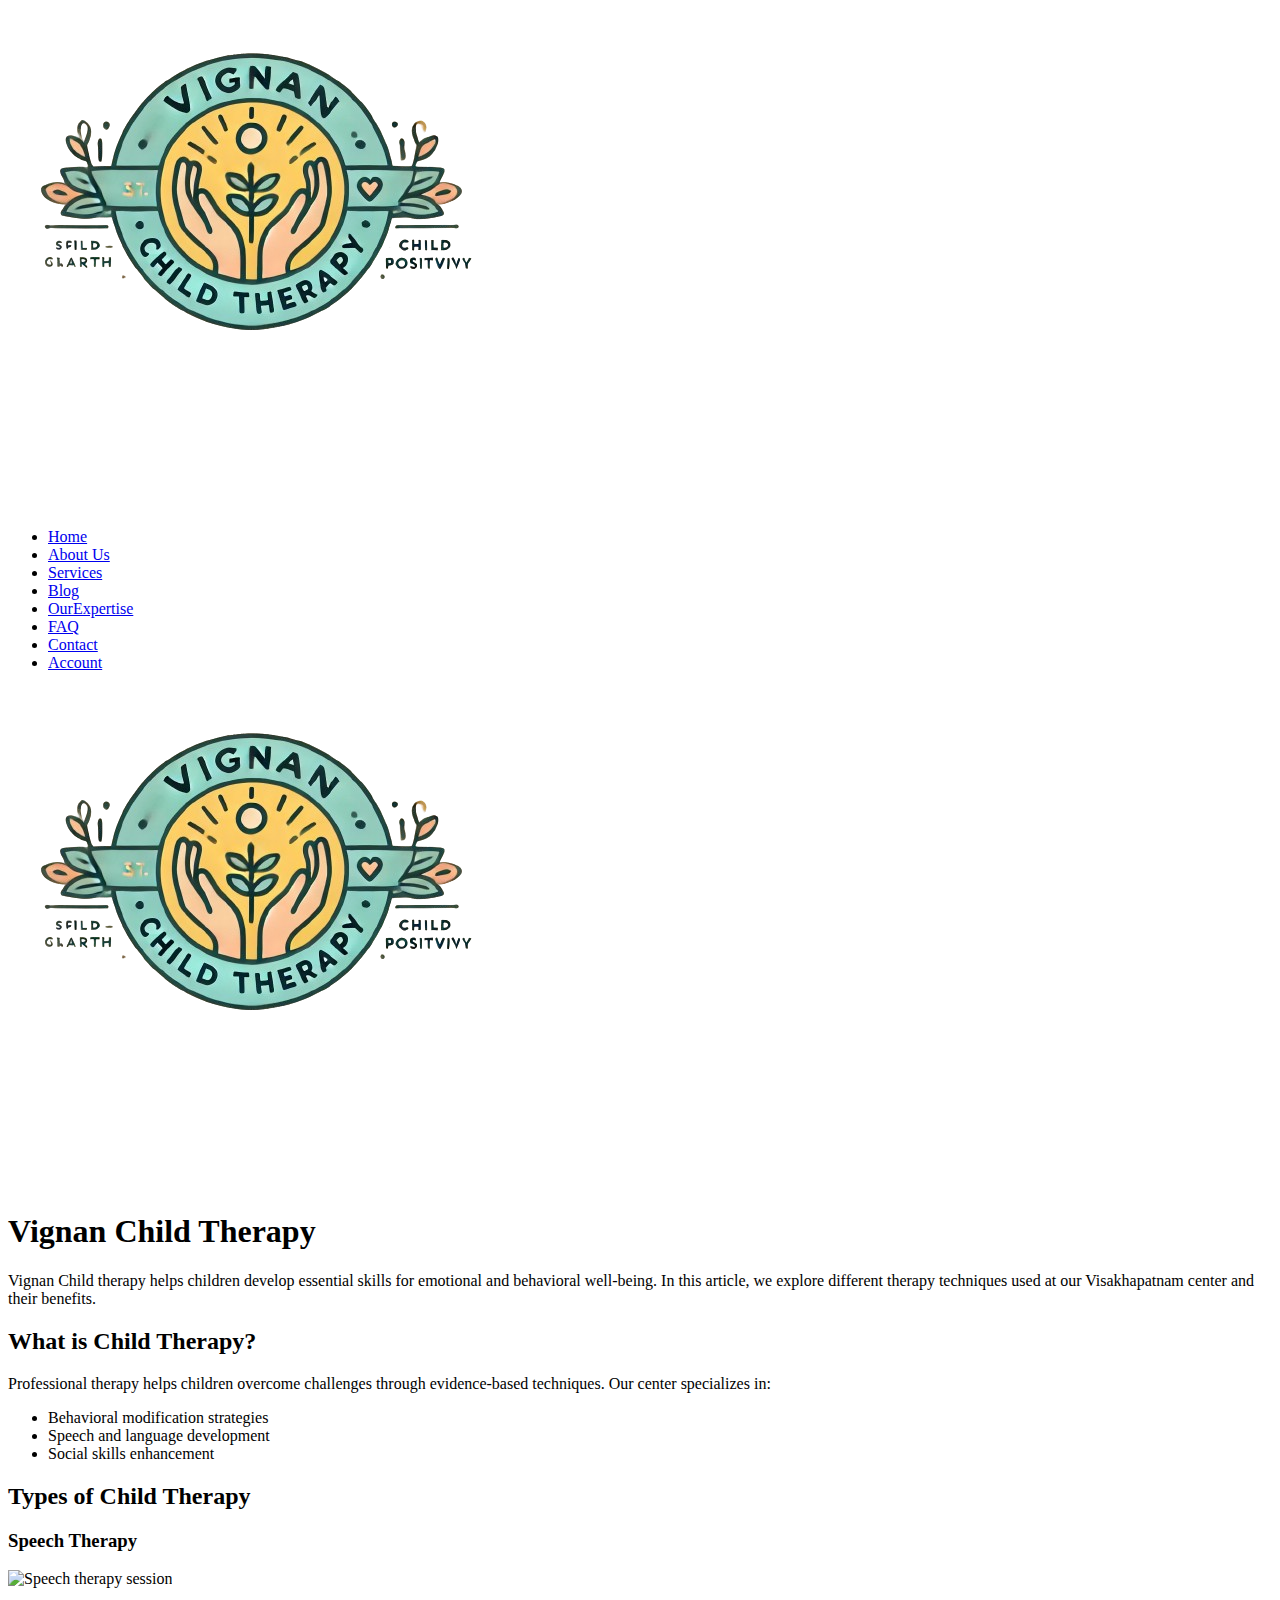
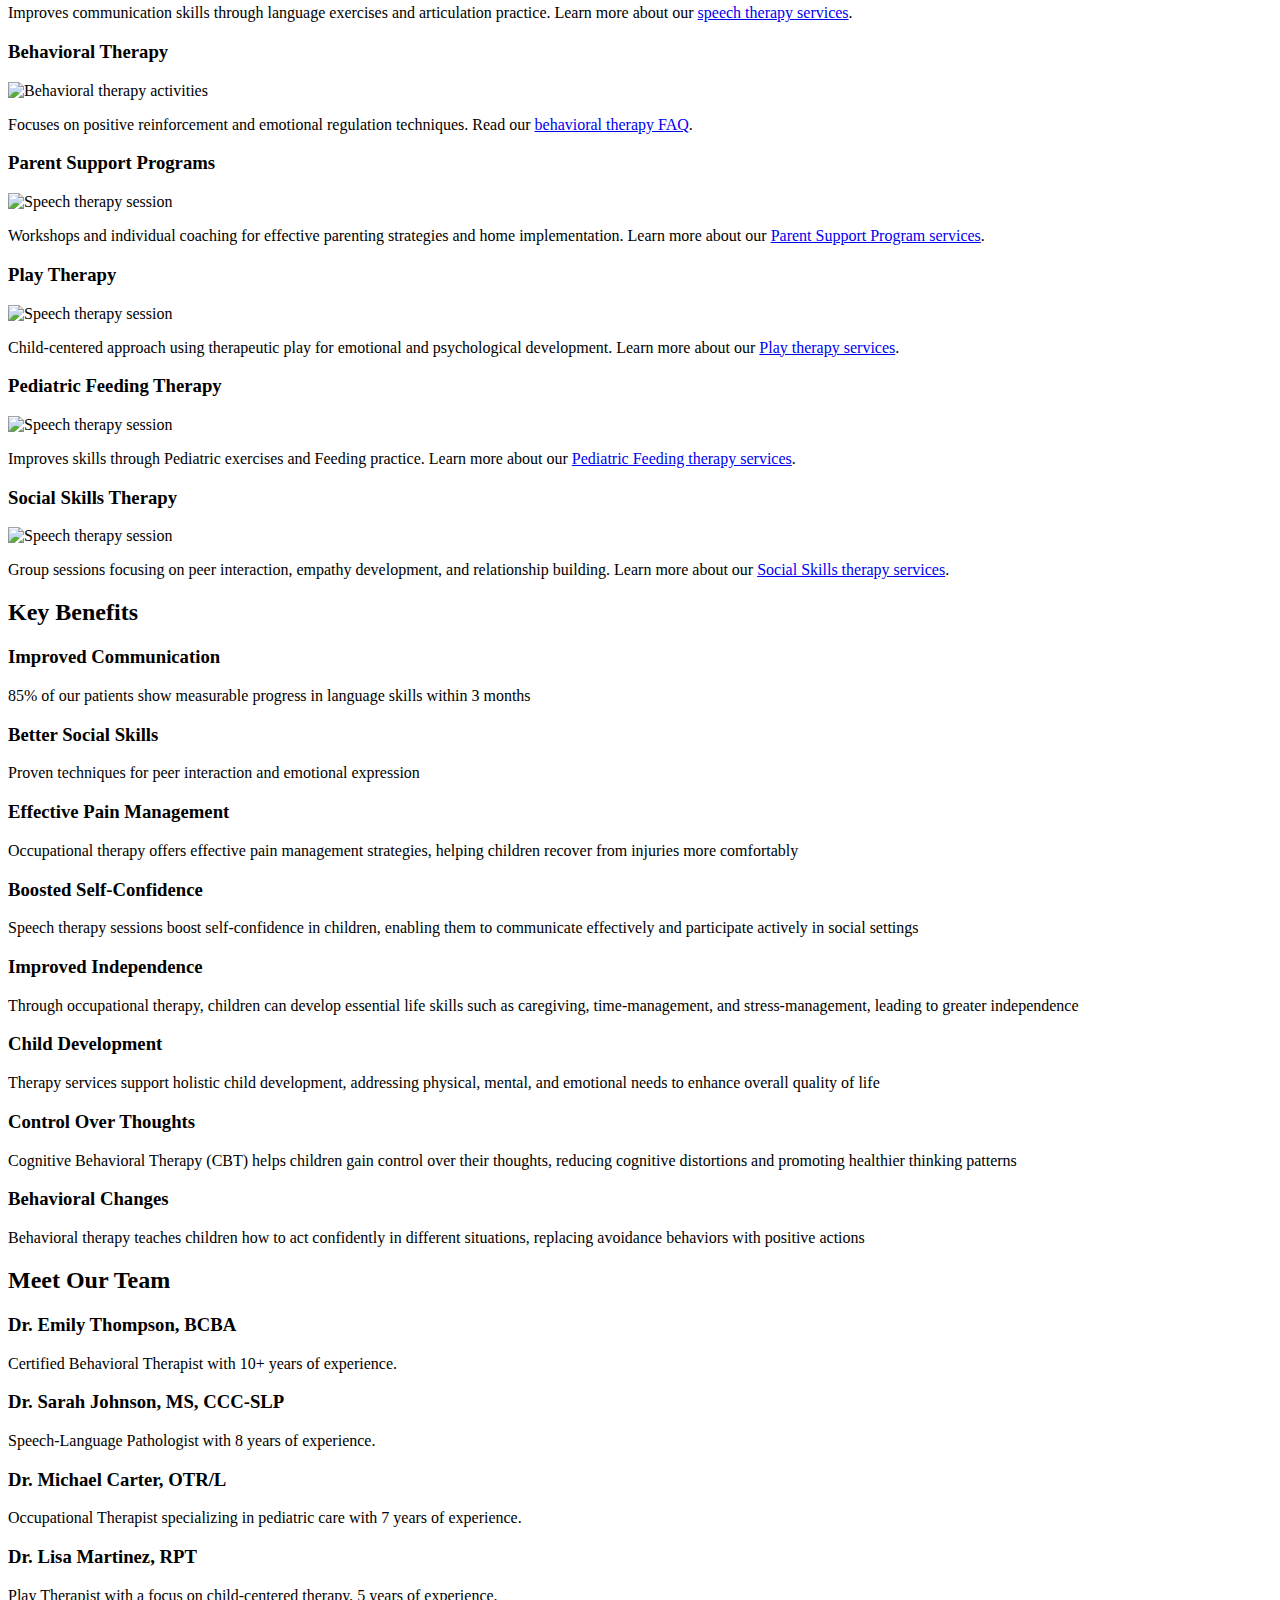
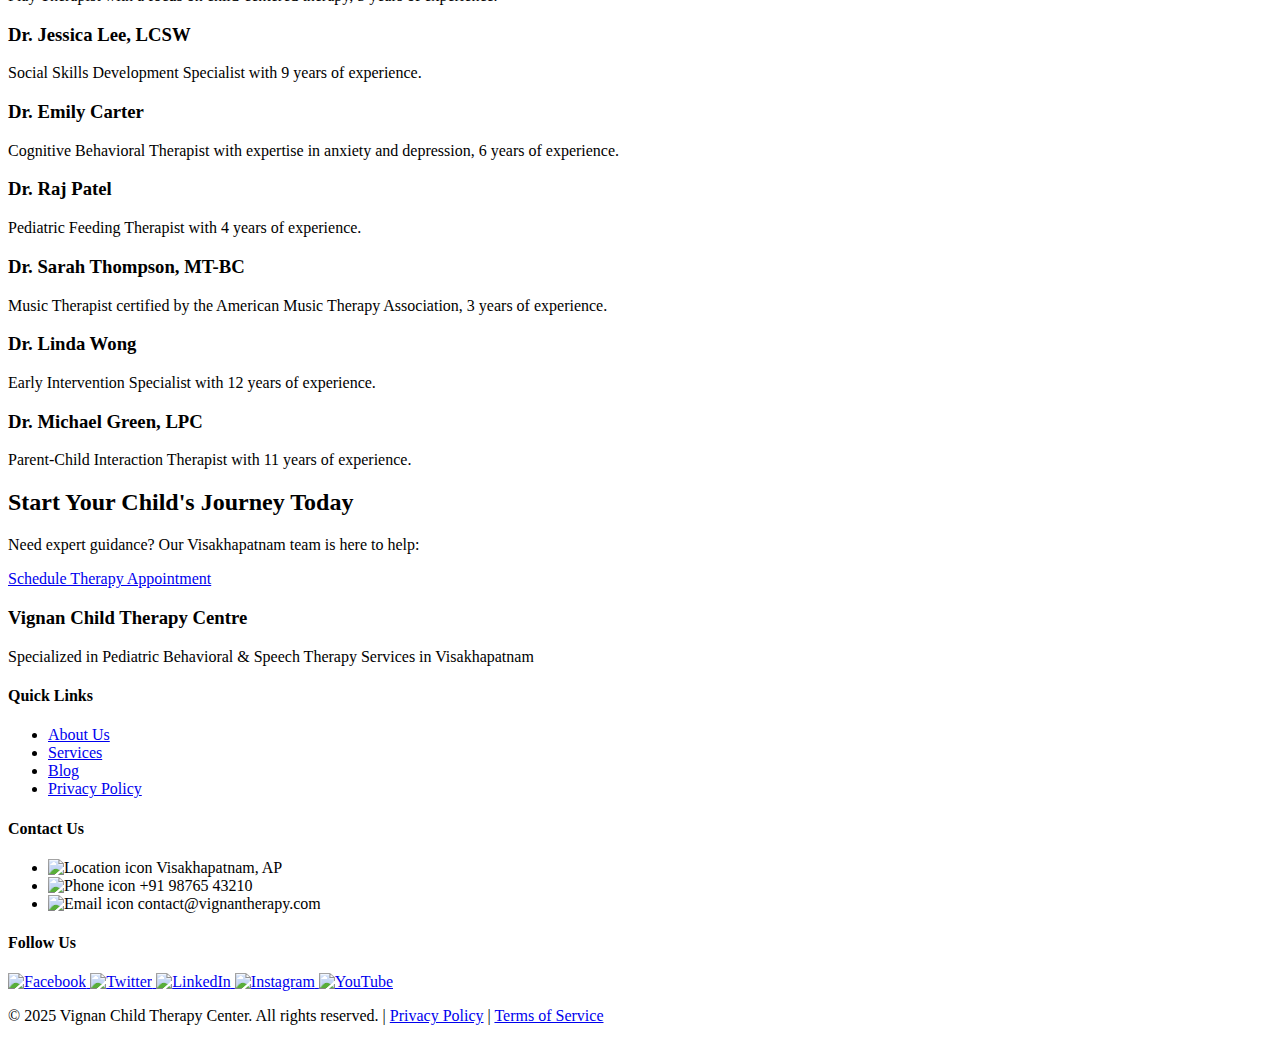
==== blog.html @ 268e8eb5 "Add files via upload" ====
<!DOCTYPE html>
<html lang="en">

<head>
  <meta charset="UTF-8">
  <meta name="viewport" content="width=device-width, initial-scale=1.0">
  <meta name="keywords" content="Behavioral Therapy, Speech Therapy, Child Therapy, Parenting Tips, Visakhapatnam, Child Development, Autism Support">
<meta name="description" content="Expert tips on child therapy, behavioral strategies, and speech development for parents in Visakhapatnam. Trust Vignan Centre for guidance.">
<title>Child Therapy Blog | Behavioral & Speech Therapy Tips for Parents | Vignan Centre Visakhapatnam</title>
  <!-- Google Fonts -->
  <link
    href="https://fonts.googleapis.com/css2?family=Open+Sans:wght@300;400;600&family=Roboto:wght@300;500;700&display=swap"
    rel="stylesheet">
</head>

<body>
  <!-- Header Section -->
  <header class="header">
    <nav class="navbar">
      <div class="logo">
        <img src="images/logo.png" alt="vignan child therapy centre logo">
      </div>
      <ul class="nav-menu">
        <li><a href="index.html">Home</a></li>
        <li><a href="about.html">About Us</a></li>
        <li><a href="services.html">Services</a></li>
        <li><a href="blog.html">Blog</a></li>
        <li><a href="expertise.html">OurExpertise</a></li>
        <li><a href="faq.html">FAQ</a></li>
        <li><a href="contact.html">Contact</a></li>
        <li><a href="auth.html">Account</a></li>
      </ul>
      <div class="hamburger">
        <span class="bar"></span>
        <span class="bar"></span>
        <span class="bar"></span>
      </div>
    </nav>
  </header>

  <main class="blog-container">
    <article class="blog-post">
        <div class="header-section">
            <div class="logo-circle">
                <img src="images/logo.png" alt="Vignan Child Therapy Logo" class="blog-logo">
            </div>
            <h1 class="blog-title">Vignan Child Therapy</h1>
        </div>

        <section class="blog-intro">
            <p>Vignan Child therapy helps children develop essential skills for emotional and behavioral well-being. In this article, we explore different therapy techniques used at our Visakhapatnam center and their benefits.</p>
        </section>

        <section class="blog-content">
            <h2>What is Child Therapy?</h2>
            <p>Professional therapy helps children overcome challenges through evidence-based techniques. Our center specializes in:</p>
            <ul>
                <li>Behavioral modification strategies</li>
                <li>Speech and language development</li>
                <li>Social skills enhancement</li>
            </ul>

            <h2>Types of Child Therapy</h2>
            <div class="therapy-types-grid">
                <article class="therapy-card">
                    <h3>Speech Therapy</h3>
                    <img src="https://images.unsplash.com/photo-1588072432836-e10032774350" 
                         alt="Speech therapy session" 
                         class="blog-image">
                    <p>Improves communication skills through language exercises and articulation practice. Learn more about our <a href="services.html#speech-therapy">speech therapy services</a>.</p>
                </article>

                <article class="therapy-card">
                    <h3>Behavioral Therapy</h3>
                    <img src="https://breezerehabcentre.com/wp-content/uploads/2022/08/little-boy-having-occupational-therapy-session-with-psychologist-1024x683.jpg" 
                         alt="Behavioral therapy activities" 
                         class="blog-image">
                    <p>Focuses on positive reinforcement and emotional regulation techniques. Read our <a href="faq.html#behavioral">behavioral therapy FAQ</a>.</p>
                </article>
                <article class="therapy-card">
                  <h3>Parent Support Programs</h3>
                  <img src="https://encrypted-tbn0.gstatic.com/images?q=tbn:ANd9GcRLoYjvvLUGVMzyO2UXkCSi8OI4038yfsHjAg&s" 
                       alt="Speech therapy session" 
                       class="blog-image">
                  <p>Workshops and individual coaching for effective parenting strategies and home implementation. Learn more about our <a href="services.html#speech-therapy">Parent Support Program services</a>.</p>
                </article>
                <article class="therapy-card">
                  <h3>Play Therapy</h3>
                  <img src="https://encrypted-tbn0.gstatic.com/images?q=tbn:ANd9GcTMbcoeYHSAj_PPRmCxTS1sLJZk-yFNIdPaVA&s" 
                       alt="Speech therapy session" 
                       class="blog-image">
                  <p>Child-centered approach using therapeutic play for emotional and psychological development. Learn more about our <a href="services.html#speech-therapy">Play therapy services</a>.</p>
                </article>
                <article class="therapy-card">
                  <h3>Pediatric Feeding Therapy</h3>
                  <img src="https://encrypted-tbn0.gstatic.com/images?q=tbn:ANd9GcQMfAcXcuj_38tFpbT97WAy_v47GeEOdLRXIg&s" 
                       alt="Speech therapy session" 
                       class="blog-image">
                  <p>Improves skills through Pediatric exercises and Feeding practice. Learn more about our <a href="services.html#speech-therapy">Pediatric Feeding therapy services</a>.</p>
                </article>
                <article class="therapy-card">
                  <h3>Social Skills Therapy</h3>
                  <img src="https://encrypted-tbn0.gstatic.com/images?q=tbn:ANd9GcRRr-DwGplHIy0WVAagdkJRtSmCbHV8KOJkBQ&s" 
                       alt="Speech therapy session" 
                       class="blog-image">
                  <p>Group sessions focusing on peer interaction, empathy development, and relationship building. Learn more about our <a href="services.html#speech-therapy">Social Skills  therapy services</a>.</p>
                </article>
            </div>

            <h2>Key Benefits</h2>
            <div class="benefits-grid">
                <div class="benefit-card">
                    <h3>Improved Communication</h3>
                    <p>85% of our patients show measurable progress in language skills within 3 months</p>
                </div>
                <div class="benefit-card">
                    <h3>Better Social Skills</h3>
                    <p>Proven techniques for peer interaction and emotional expression</p>
                </div>
              <div class="benefit-card">
                  <h3>Effective Pain Management</h3>
                  <p>Occupational therapy offers effective pain management strategies, helping children recover from injuries more comfortably </p>
              </div>
              <div class="benefit-card">
                  <h3>Boosted Self-Confidence</h3>
                  <p>Speech therapy sessions boost self-confidence in children, enabling them to communicate effectively and participate actively in social settings </p>
              </div>
              <div class="benefit-card">
                  <h3>Improved Independence</h3>
                  <p>Through occupational therapy, children can develop essential life skills such as caregiving, time-management, and stress-management, leading to greater independence </p>
              </div>
              <div class="benefit-card">
                  <h3>Child Development</h3>
                  <p>Therapy services support holistic child development, addressing physical, mental, and emotional needs to enhance overall quality of life </p>
              </div>
              <div class="benefit-card">
                  <h3>Control Over Thoughts</h3>
                  <p>Cognitive Behavioral Therapy (CBT) helps children gain control over their thoughts, reducing cognitive distortions and promoting healthier thinking patterns </p>
              </div>

              <div class="benefit-card">
                  <h3>Behavioral Changes</h3>
                  <p>Behavioral therapy teaches children how to act confidently in different situations, replacing avoidance behaviors with positive actions </p>
              </div>
            </div>
        </section>
        <!-- Meet Our Team Section -->
       <section class="team-section">
        <h2>Meet Our Team</h2>
       <div class="team-grid">
        <!-- Dr. Jane Doe -->
        <div class="team-card">
            <h3>Dr. Emily Thompson, BCBA</h3>
            <p>Certified Behavioral Therapist with 10+ years of experience.</p>
        </div>

        <!-- Dr. John Smith -->
        <div class="team-card">
            <h3>Dr. Sarah Johnson, MS, CCC-SLP</h3>
            <p>Speech-Language Pathologist with 8 years of experience.</p>
        </div>

        <!-- Dr. Emily Johnson -->
        <div class="team-card">
            <h3>Dr. Michael Carter, OTR/L</h3>
            <p>Occupational Therapist specializing in pediatric care with 7 years of experience.</p>
        </div>

        <!-- Dr. Michael Brown -->
        <div class="team-card">
            <h3>Dr. Lisa Martinez, RPT</h3>
            <p>Play Therapist with a focus on child-centered therapy, 5 years of experience.</p>
        </div>

        <!-- Dr. Sarah Davis -->
        <div class="team-card">
            <h3>Dr. Jessica Lee, LCSW</h3>
            <p>Social Skills Development Specialist with 9 years of experience.</p>
        </div>

        <!-- Dr. Robert Wilson -->
        <div class="team-card">
            <h3>Dr. Emily Carter</h3>
            <p>Cognitive Behavioral Therapist with expertise in anxiety and depression, 6 years of experience.</p>
        </div>

        <!-- Dr. Linda Taylor -->
        <div class="team-card">
            <h3>Dr. Raj Patel</h3>
            <p>Pediatric Feeding Therapist with 4 years of experience.</p>
        </div>

        <!-- Dr. Mark Anderson -->
        <div class="team-card">
            <h3>Dr. Sarah Thompson, MT-BC</h3>
            <p>Music Therapist certified by the American Music Therapy Association, 3 years of experience.</p>
        </div>

        <!-- Dr. Patricia White -->
        <div class="team-card">
            <h3>Dr. Linda Wong</h3>
            <p>Early Intervention Specialist with 12 years of experience.</p>
        </div>

        <!-- Dr. James Green -->
        <div class="team-card">
            <h3>Dr. Michael Green, LPC</h3>
            <p>Parent-Child Interaction Therapist with 11 years of experience.</p>
        </div>
    </div>
</section>
        <section class="blog-cta">
            <h2>Start Your Child's Journey Today</h2>
            <p>Need expert guidance? Our Visakhapatnam team is here to help:</p>
            <a href="book.html" class="cta-button">Schedule Therapy Appointment</a>
        </section>
    </article>
</main>

  <footer class="footer">
    <div class="footer-content">
      <div class="footer-grid">
        <!-- About Section -->
        <div class="footer-section">
          <h3>Vignan Child Therapy Centre</h3>
          <p>Specialized in Pediatric Behavioral & Speech Therapy Services in Visakhapatnam</p>
          <!-- Schema.org Microdata -->
          <div itemscope itemtype="http://schema.org/LocalBusiness">
            <meta itemprop="name" content="Vignan Child Therapy Centre">
            <meta itemprop="address" content="Visakhapatnam, Andhra Pradesh">
            <div itemprop="contactPoint" itemscope itemtype="http://schema.org/ContactPoint">
              <meta itemprop="contactType" content="Customer Support">
              <meta itemprop="telephone" content="+91-XXX-XXX-XXXX">
            </div>
          </div>
        </div>

        <!-- Quick Links -->
        <div class="footer-section">
          <h4>Quick Links</h4>
          <ul class="footer-links">
            <li><a href="about.html" aria-label="About Us">About Us</a></li>
            <li><a href="services.html" aria-label="Our Services">Services</a></li>
            <li><a href="blog.html" aria-label="Blog Posts">Blog</a></li>
            <li><a href="privacy.html" aria-label="Privacy Policy">Privacy Policy</a></li>
          </ul>
        </div>

        <!-- Contact Info -->
        <div class="footer-section">
          <h4>Contact Us</h4>
          <ul class="contact-info">
            <li><img src="https://img.icons8.com/ios-filled/24/4a90e2/marker.png" alt="Location icon" width="20"
                height="20"> Visakhapatnam, AP</li>
            <li><img src="https://img.icons8.com/ios-filled/24/4a90e2/phone.png" alt="Phone icon" width="20"
                height="20"> +91 98765 43210</li>
            <li><img src="https://img.icons8.com/ios-filled/24/4a90e2/secured-letter.png" alt="Email icon" width="20"
                height="20"> contact@vignantherapy.com</li>
          </ul>
        </div>

        <!-- Social Media -->
        <div class="footer-section">
          <h4>Follow Us</h4>
          <div class="social-icons">
            <a href="https://facebook.com/yourpage" target="_blank" rel="noopener noreferrer" aria-label="Facebook">
              <img src="https://img.icons8.com/fluency/48/000000/facebook-new.png" alt="Facebook" width="32"
                height="32">
            </a>
            <a href="https://twitter.com/yourhandle" target="_blank" rel="noopener noreferrer" aria-label="Twitter">
              <img src="https://img.icons8.com/fluency/48/000000/twitter.png" alt="Twitter" width="32" height="32">
            </a>
            <a href="https://linkedin.com/company/yourcompany" target="_blank" rel="noopener noreferrer"
              aria-label="LinkedIn">
              <img src="https://img.icons8.com/color/48/000000/linkedin.png" alt="LinkedIn" width="32" height="32">
            </a>
            <a href="https://instagram.com/yourprofile" target="_blank" rel="noopener noreferrer"
              aria-label="Instagram">
              <img src="https://img.icons8.com/fluency/48/000000/instagram-new.png" alt="Instagram" width="32"
                height="32">
            </a>
            <a href="https://youtube.com/yourchannel" target="_blank" rel="noopener noreferrer" aria-label="YouTube">
              <img src="https://img.icons8.com/color/48/000000/youtube-play.png" alt="YouTube" width="32" height="32">
            </a>
          </div>
        </div>
      </div>

      <div class="footer-bottom">
        <p>&copy; 2025 Vignan Child Therapy Center. All rights reserved. |
          <a href="privacy.html">Privacy Policy</a> |
          <a href="terms.html">Terms of Service</a>
        </p>
      </div>
    </div>
  </footer>
  <script src="script.js"></script>
</body>

</html>
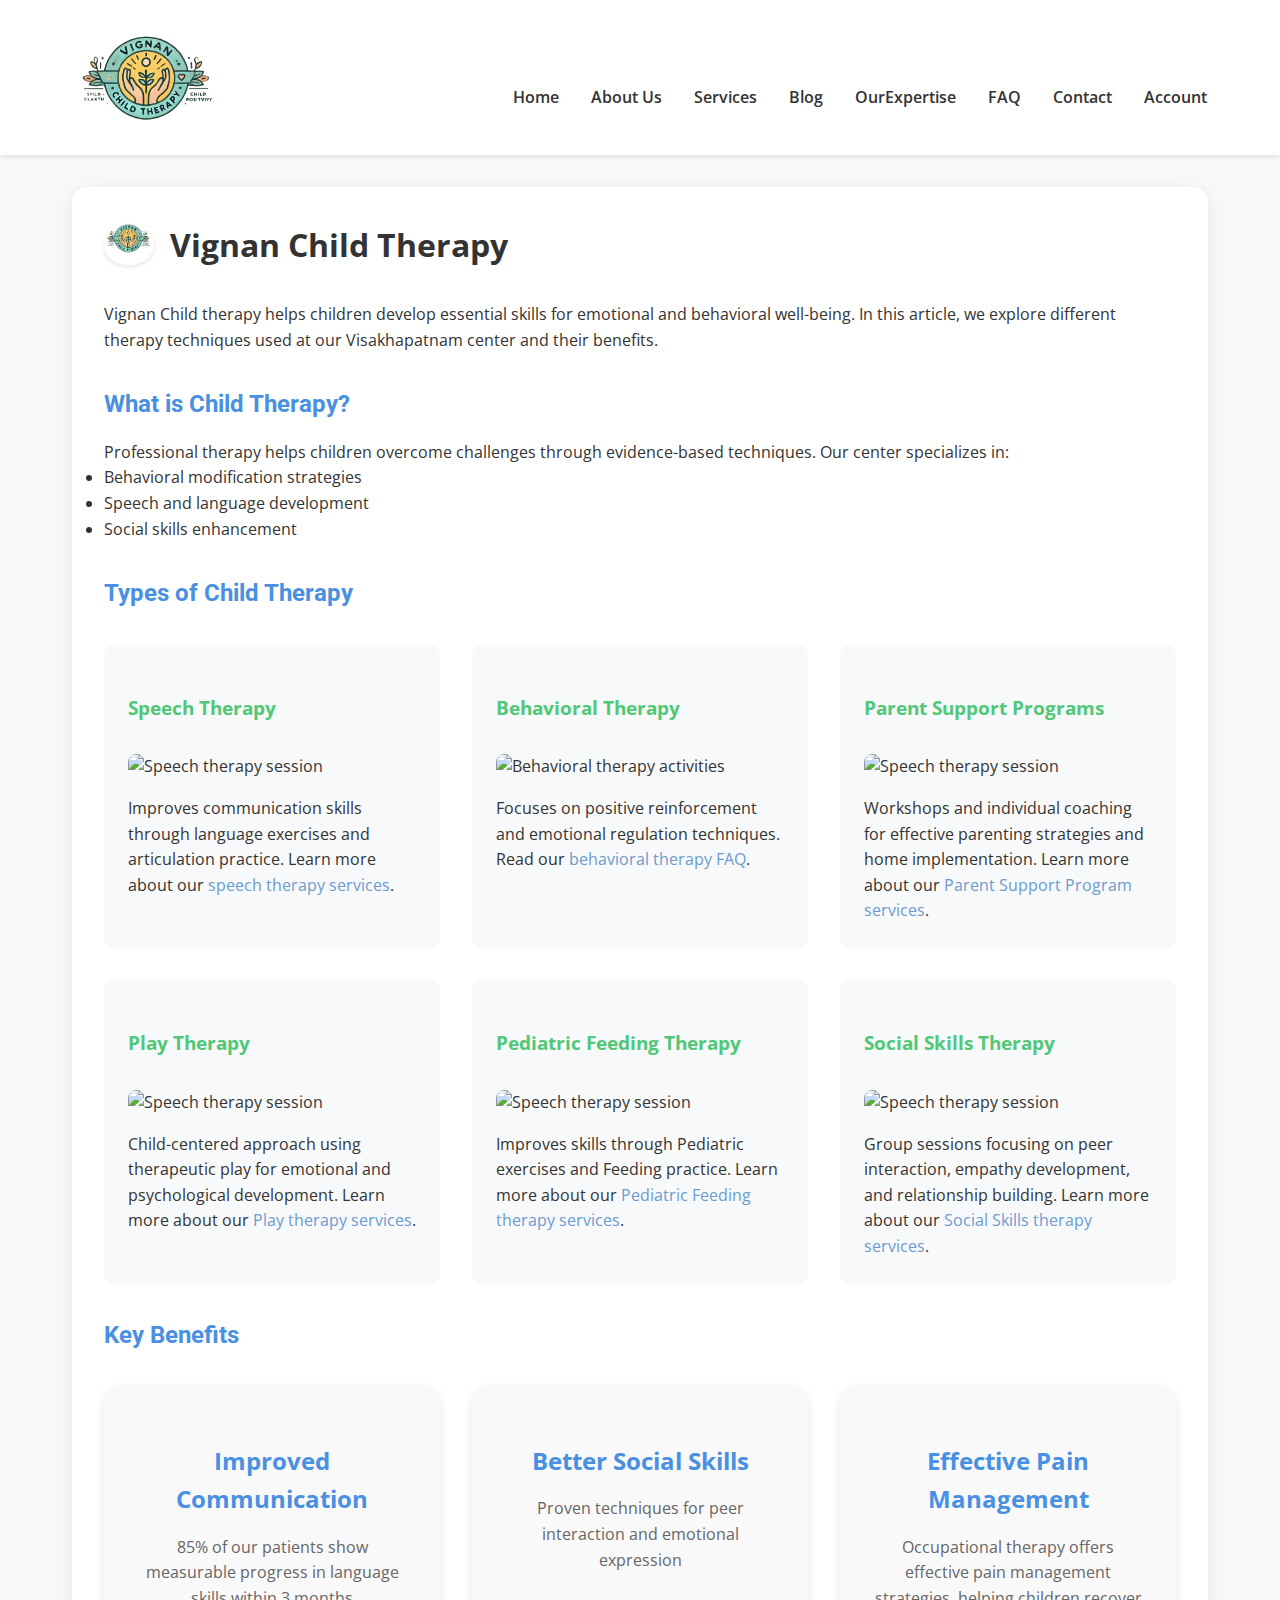
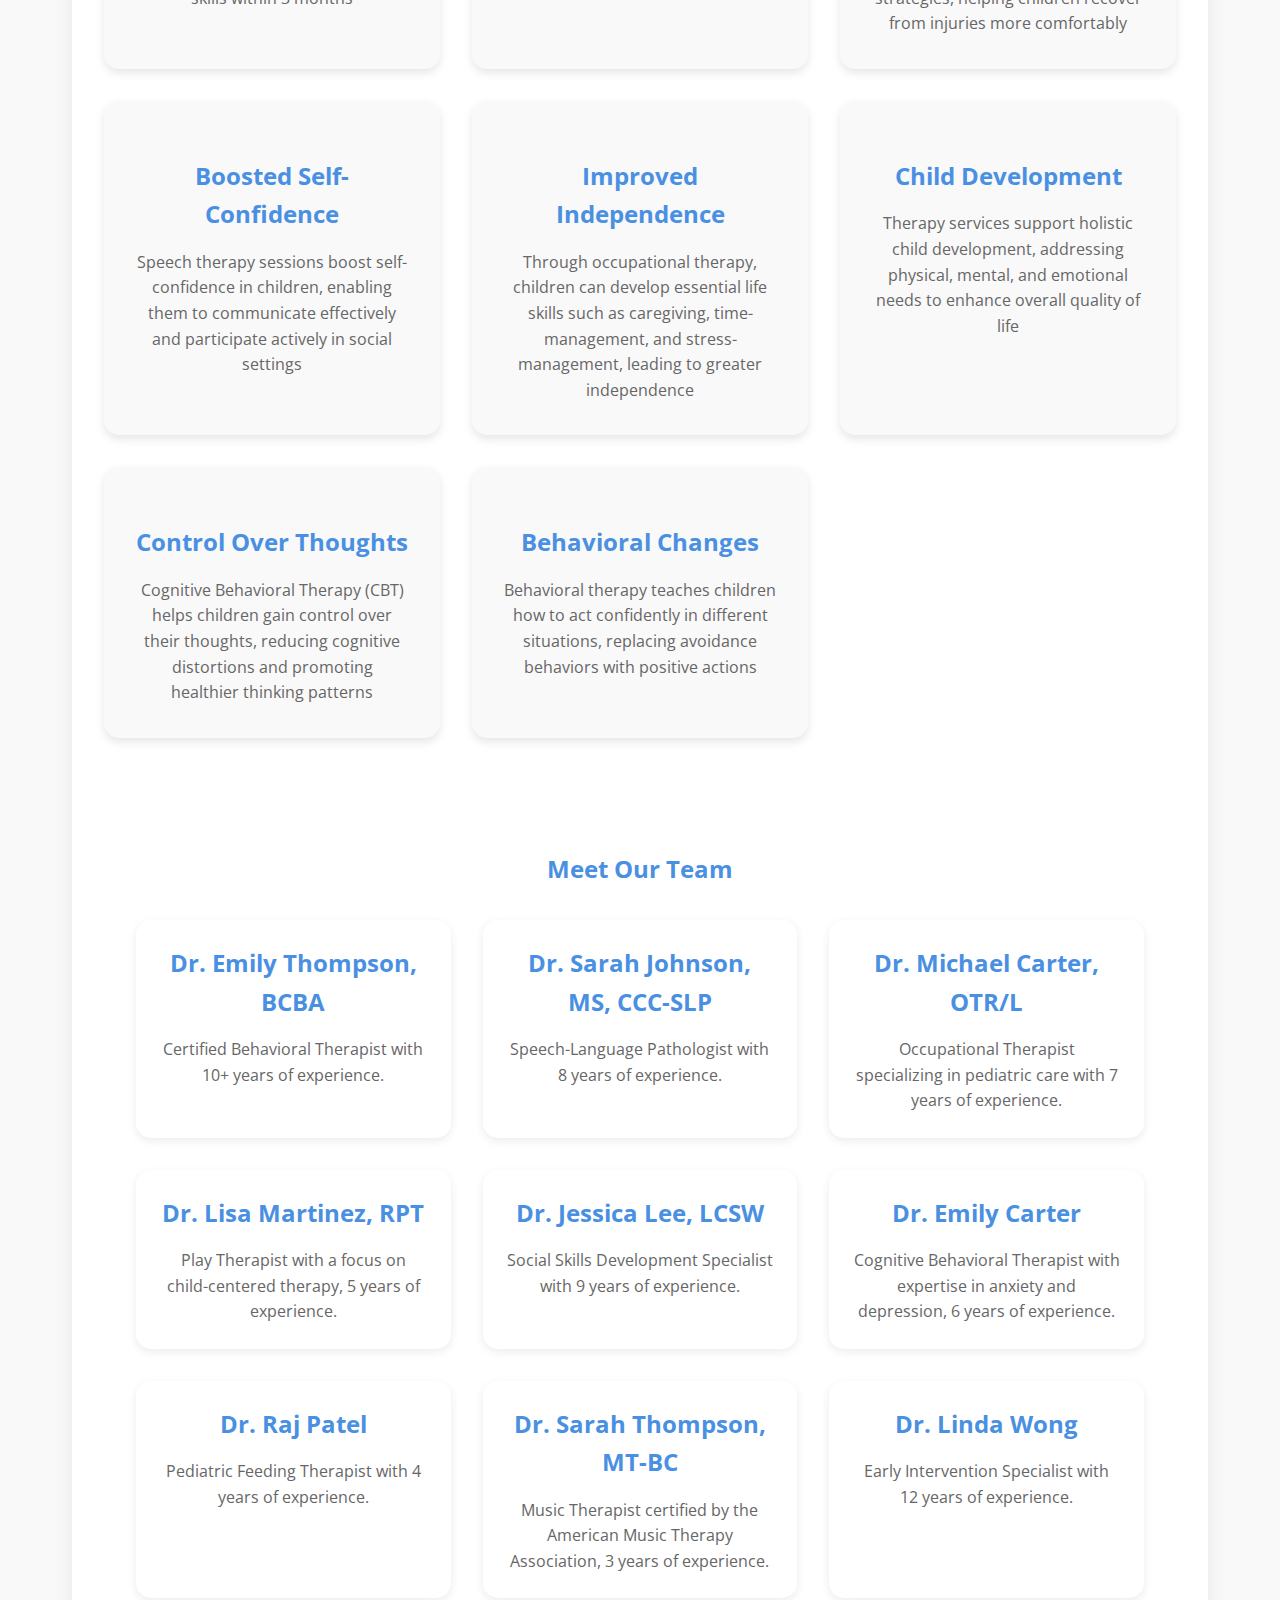
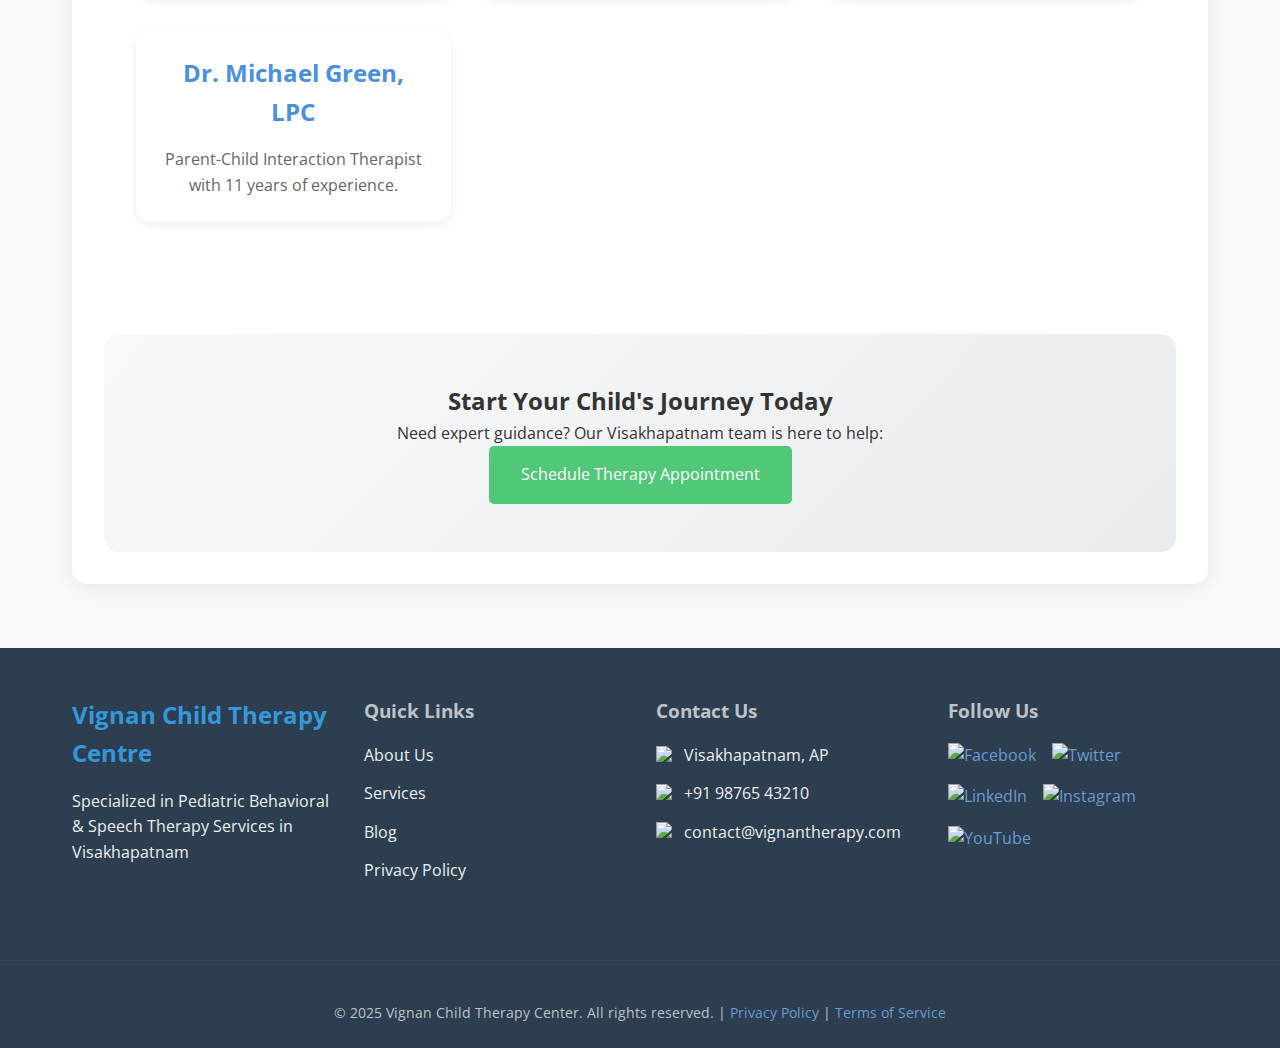
==== commit c0d1a7e0: "Update blog.html" ====
--- a/blog.html
+++ b/blog.html
@@ -4,9 +4,10 @@
 <head>
   <meta charset="UTF-8">
   <meta name="viewport" content="width=device-width, initial-scale=1.0">
-  <meta name="keywords" content="Behavioral Therapy, Speech Therapy, Child Therapy, Parenting Tips, Visakhapatnam, Child Development, Autism Support">
-<meta name="description" content="Expert tips on child therapy, behavioral strategies, and speech development for parents in Visakhapatnam. Trust Vignan Centre for guidance.">
-<title>Child Therapy Blog | Behavioral & Speech Therapy Tips for Parents | Vignan Centre Visakhapatnam</title>
+  <meta name="keywords" content="Behavioral Therapy, Speech Therapy, Child Therapy, Children Mental Health">
+  <meta name="description" content="Vignan Centre's child therapy blog: Expert parenting tips, behavioral therapy insights, and speech therapy advice for families in Visakhapatnam.">
+  <title>Child Therapy Blog | Parenting Tips & Expert Advice Visakhapatnam | Vignan child therapy Centre</title>
+  <link rel="stylesheet" href="style.css">
   <!-- Google Fonts -->
   <link
     href="https://fonts.googleapis.com/css2?family=Open+Sans:wght@300;400;600&family=Roboto:wght@300;500;700&display=swap"
@@ -18,7 +19,7 @@
   <header class="header">
     <nav class="navbar">
       <div class="logo">
-        <img src="images/logo.png" alt="vignan child therapy centre logo">
+        <img src="images/logo.png">
       </div>
       <ul class="nav-menu">
         <li><a href="index.html">Home</a></li>
@@ -145,9 +146,9 @@
             </div>
         </section>
         <!-- Meet Our Team Section -->
-       <section class="team-section">
-        <h2>Meet Our Team</h2>
-       <div class="team-grid">
+<section class="team-section">
+    <h2>Meet Our Team</h2>
+    <div class="team-grid">
         <!-- Dr. Jane Doe -->
         <div class="team-card">
             <h3>Dr. Emily Thompson, BCBA</h3>
@@ -297,4 +298,4 @@
   <script src="script.js"></script>
 </body>
 
-</html>+</html>
--- a/style.css
+++ b/style.css
@@ -0,0 +1,1492 @@
+:root {
+    --primary-color: #4A90E2;
+    --secondary-color: #50C878;
+    --text-color: #333;
+    --background-color: #F9F9F9;
+}
+* {
+    margin: 0;
+    padding: 0;
+    box-sizing: border-box;
+    font-family: 'Open Sans', sans-serif;
+}
+body {
+    line-height: 1.6;
+    color: var(--text-color);
+    background-color: var(--background-color);
+}
+.header {
+    background: white;
+    box-shadow: 0 2px 5px rgba(0,0,0,0.1);
+    top: 0;
+    z-index: 900;
+    height:155px; 
+    padding: 2px 10px;;
+}
+.header-section {
+    display: flex;
+    align-items: center;
+    gap: 1rem; /* Adjust spacing between logo and title */
+    margin-bottom: 2rem;
+}
+
+.navbar {
+    display: flex;
+    justify-content: space-between;
+    align-items: center;
+    padding: 1rem 5%;
+    max-width: 1400px;
+    margin: 0 auto;
+}
+
+/* Mobile Menu Styles */
+.hamburger {
+    display: none;
+    cursor: pointer;
+    z-index: 1001;
+}
+
+.hamburger .bar {
+    display: block;
+    width: 25px;
+    height: 3px;
+    margin: 5px auto;
+    background: var(--primary-color);
+    transition: all 0.3s ease;
+}
+
+.nav-menu {
+    display: flex;
+    gap: 2rem;
+    list-style: none;
+    transition: all 0.3s ease;
+}
+
+.nav-menu a {
+    text-decoration: none;
+    color: var(--text-color);
+    font-weight: 600;
+    transition: color 0.3s;
+}
+
+/* Mobile Responsive Styles */
+@media (max-width: 768px) {
+    .hamburger {
+        display: block;
+    }
+
+    .nav-menu {
+        position: fixed;
+        left: -100%;
+        top: 70px; /* Adjust based on your header height */
+        flex-direction: column;
+        background: white;
+        width: 100%;
+        padding: 1rem 0;
+        box-shadow: 0 5px 10px rgba(0, 0, 0, 0.1);
+        z-index: 999;
+    }
+
+    .nav-menu.active {
+        left: 0;
+    }
+
+    .nav-menu li {
+        margin: 1rem 0;
+        text-align: center;
+    }
+
+    .nav-menu a {
+        padding: 0.5rem 1rem;
+        display: block;
+        width: 100%;
+    }
+
+    .nav-menu a:hover {
+        background-color: rgba(0, 0, 0, 0.05);
+    }
+}
+
+/* Mobile Responsive Styles */
+@media (max-width: 768px) {
+    .hamburger {
+        display: block;
+    }
+    
+    .hamburger.active .bar:nth-child(2) {
+        opacity: 0;
+    }
+    
+    .hamburger.active .bar:nth-child(1) {
+        transform: translateY(8px) rotate(45deg);
+    }
+    
+    .hamburger.active .bar:nth-child(3) {
+        transform: translateY(-8px) rotate(-45deg);
+    }
+    
+    .overlay {
+        display: none;
+        position: fixed;
+        top: 0;
+        left: 0;
+        width: 100%;
+        height: 100%;
+        background: rgba(0, 0, 0, 0.5);
+        z-index: 999; /* Ensure it's below the nav-menu but above the content */
+    }
+    
+    .nav-menu.active + .overlay {
+        display: block;
+    }
+    
+    .nav-menu.active {
+        left: 0;
+    }
+    
+    .nav-menu li {
+        margin: 1rem 0;
+    }
+}
+
+/* Logo Responsiveness */
+.logo {
+    max-width: 150px;
+    height: auto;
+}
+
+@media (max-width: 768px) {
+    .logo {
+        max-width: 120px;
+    }
+}
+
+@media (max-width: 480px) {
+    .logo {
+        max-width: 100px;
+    }
+}
+.hero {
+    background: linear-gradient(rgba(199, 96, 96, 0.4), rgba(117, 117, 117, 0.4)),
+    url('hero-bg.jpg') center/cover;
+    height: 75vh;
+    display: flex;
+    align-items: center;
+    justify-content: center;
+    text-align: center;
+    color: white;
+    padding: 0 5%;
+}
+.hero h1 {
+    font-size: 3rem;
+    margin-bottom: 1rem;
+    font-family: 'Roboto', sans-serif;
+}
+
+.services {
+    padding: 5rem 5%;
+}
+.services-grid {
+    display: grid;
+    grid-template-columns: repeat(auto-fit, minmax(300px, 1fr));
+    gap: 2rem;
+    margin-top: 2rem;
+}
+.service-card {
+    background: white;
+    padding: 2rem;
+    border-radius: 10px;
+    box-shadow: 0 3px 10px rgba(0,0,0,0.1);
+    transition: transform 0.3s;
+}
+.service-card:hover {
+    transform: translateY(-5px);
+}
+@media (max-width: 768px) {
+    .hamburger {
+        display: block;
+        cursor: pointer;
+    }
+
+    .nav-menu {
+        position: fixed;
+        left: -100%;
+        top: 70px;
+        flex-direction: column;
+        background: white;
+        width: 100%;
+        text-align: center;
+        transition: 0.3s;
+    }
+
+    .nav-menu.active {
+        left: 0;
+    }
+
+    .hero h1 {
+        font-size: 2rem;
+    }
+
+    .service-card {
+        margin-bottom: 1rem;
+    }
+}
+/*Contact-form css*/
+.contact {
+    padding: 4rem 2rem;
+    background: linear-gradient(135deg, #f8f9fa 0%, #e9ecef 100%);
+}
+
+.contact h2 {
+    text-align: center;
+    font-size: 2.5rem;
+    color: #2c3e50;
+    margin-bottom: 2rem;
+    position: relative;
+    padding-bottom: 0.5rem;
+}
+
+.contact h2::after {
+    content: '';
+    position: absolute;
+    bottom: 0;
+    left: 50%;
+    transform: translateX(-50%);
+    width: 80px;
+    height: 3px;
+    background: #3498db;
+    border-radius: 2px;
+}
+
+.contact-form {
+    max-width: 700px;
+    margin: 2rem auto;
+    padding: 2.5rem;
+    background: rgba(255, 255, 255, 0.95);
+    border-radius: 15px;
+    box-shadow: 0 10px 30px rgba(0, 0, 0, 0.1);
+    transition: transform 0.3s ease, box-shadow 0.3s ease;
+}
+
+.contact-form:hover {
+    transform: translateY(-5px);
+    box-shadow: 0 15px 40px rgba(0, 0, 0, 0.15);
+}
+
+.contact-form input,
+.contact-form textarea {
+    width: 100%;
+    padding: 1rem;
+    margin-bottom: 1.5rem;
+    border: 2px solid #e0e0e0;
+    border-radius: 8px;
+    font-size: 1rem;
+    transition: all 0.3s cubic-bezier(0.4, 0, 0.2, 1);
+    background: #f8f9fa;
+}
+
+.contact-form input:focus,
+.contact-form textarea:focus {
+    outline: none;
+    border-color: #3498db;
+    box-shadow: 0 0 8px rgba(52, 152, 219, 0.3);
+    background: #ffffff;
+}
+
+.contact-form input::placeholder,
+.contact-form textarea::placeholder {
+    color: #95a5a6;
+    transition: opacity 0.3s ease;
+}
+
+.contact-form input:focus::placeholder,
+.contact-form textarea:focus::placeholder {
+    opacity: 0.5;
+}
+
+.contact-form button[type="submit"] {
+    width: 100%;
+    padding: 1rem 2rem;
+    background: linear-gradient(135deg, #3498db 0%, #2980b9 100%);
+    color: white;
+    border: none;
+    border-radius: 8px;
+    font-size: 1.1rem;
+    font-weight: 600;
+    cursor: pointer;
+    transition: all 0.3s ease;
+    position: relative;
+    overflow: hidden;
+}
+
+.contact-form button[type="submit"]:hover {
+    background: linear-gradient(135deg, #2980b9 0%, #3498db 100%);
+    transform: translateY(-2px);
+    box-shadow: 0 5px 15px rgba(52, 152, 219, 0.4);
+}
+
+.contact-form button[type="submit"]:active {
+    transform: translateY(0);
+    box-shadow: 0 2px 5px rgba(52, 152, 219, 0.3);
+}
+
+.contact-form button[type="submit"]::after {
+    content: '→';
+    position: absolute;
+    right: -20px;
+    top: 50%;
+    transform: translateY(-50%);
+    transition: right 0.3s ease;
+}
+
+.contact-form button[type="submit"]:hover::after {
+    right: 20px;
+}
+
+/* Form Success Animation */
+@keyframes formSuccess {
+    0% { transform: translateY(20px); opacity: 0; }
+    100% { transform: translateY(0); opacity: 1; }
+}
+
+.form-success {
+    text-align: center;
+    color: #27ae60;
+    font-weight: 600;
+    padding: 1rem;
+    animation: formSuccess 0.5s ease;
+}
+
+/* Responsive Design */
+@media (max-width: 768px) {
+    .contact-form {
+        padding: 1.5rem;
+        margin: 1rem;
+    }
+    
+    .contact h2 {
+        font-size: 2rem;
+    }
+    
+    .contact-form button[type="submit"]::after {
+        display: none;
+    }
+}
+
+.cta-button {
+    display: inline-block;
+    padding: 1rem 2rem;
+    background: var(--secondary-color);
+    color: white;
+    text-decoration: none;
+    border-radius: 5px;
+    transition: background 0.3s;
+}
+
+.cta-button:hover {
+    background: #3DAF60;
+}
+.logo {
+    max-width: 150px;
+    height: auto;
+    padding: 5px 0;
+}
+
+.logo img {
+    width: 100%;
+    height: auto;
+    display: block;
+    transition: transform 0.3s ease;
+}
+
+.logo:hover img {
+    transform: scale(1.05);
+}
+.navbar {
+    display: flex;
+    justify-content: space-between;
+    align-items: center;
+    padding: 1rem 5%;
+    gap: 4rem; /* Space between logo and menu */
+}
+
+/* Mobile view adjustments */
+@media (max-width: 768px) {
+    .logo {
+        max-width: 120px; /* Smaller logo on mobile */
+    }
+    
+    .navbar {
+        padding: 0.5rem 5%;
+    }
+}
+
+@media (max-width: 480px) {
+    .logo {
+        max-width: 100px; /* Even smaller for very small devices */
+    }
+}
+/* Add this to ensure links open in new tabs */
+a {
+    text-decoration: none;
+    color: #6C9BCF;
+  }
+  
+  /* Style the CTA button */
+  .cta {
+    background: #FFD700;
+    padding: 1rem 2rem;
+    border-radius: 5px;
+  }
+/* SERVICES SECTION */
+.services-section {
+    padding: 4rem 2rem;
+    background: var(--background-color);
+}
+
+.services-grid {
+    display: grid;
+    grid-template-columns: repeat(auto-fit, minmax(300px, 1fr));
+    gap: 2.5rem;
+    max-width: 1400px;
+    margin: 0 auto;
+}
+
+.service-card {
+    background: rgb(174,214,241,0.3);
+    border-radius: 15px;
+    padding: 2rem;
+    box-shadow: 0 4px 10px rgba(0,0,0,0.1);
+    transition: transform 0.3s ease, box-shadow 0.3s ease;
+    position: relative;
+    overflow: hidden;
+}
+
+.service-card:hover {
+    transform: translateY(-5px);
+    box-shadow: 0 8px 20px rgba(0,0,0,0.15);
+}
+
+.icon-box {
+    background: var(--primary-color);
+    width: 60px;
+    height: 60px;
+    border-radius: 50%;
+    display: flex;
+    align-items: center;
+    justify-content: center;
+    margin-bottom: 1.5rem;
+    position: relative;
+    transition: 0.3s;
+}
+
+.icon-box i {
+    color: white;
+    font-size: 24px;
+    transition: 0.3s;
+}
+
+.service-card:hover .icon-box {
+    background: var(--secondary-color);
+    transform: scale(1.1);
+}
+
+.service-card h3 {
+    color: var(--primary-color);
+    font-size: 1.5rem;
+    margin-bottom: 1rem;
+    position: relative;
+}
+
+.service-card p {
+    color: #666;
+    line-height: 1.6;
+}
+
+/* Gradient Overlay Effect */
+.service-card::before {
+    content: '';
+    position: absolute;
+    top: -50%;
+    left: -50%;
+    width: 200%;
+    height: 200%;
+    background: radial-gradient(circle, 
+        rgba(74,144,226,0.15) 20%, 
+        transparent 20%) no-repeat,
+        radial-gradient(circle, 
+        rgba(80,200,120,0.15) 20%, 
+        transparent 20%) no-repeat;
+    transform: translate(50%, 50%);
+    transition: 0.5s;
+    opacity: 0;
+}
+
+.service-card:hover::before {
+    opacity: 1;
+    transform: translate(50%, 50%) scale(0.9);
+}
+
+/* Responsive Design */
+@media (max-width: 768px) {
+    .services-grid {
+        grid-template-columns: 1fr;
+        padding: 0 1rem;
+    }
+    
+    .service-card {
+        padding: 1.5rem;
+    }
+}
+.icon-box {
+    width: 60px;
+    height: 60px;
+    border-radius: 50%;
+    display: flex;
+    align-items: center;
+    justify-content: center;
+    margin-bottom: 1.5rem;
+    overflow: hidden; /* Ensures image stays within circle */
+    background: var(--primary-color); /* Optional background */
+    transition: 0.3s;
+}
+
+.service-icon {
+    width: 100%;
+    height: 100%;
+    object-fit: cover; /* Maintains aspect ratio */
+    transition: 0.3s;
+}
+
+/* Add to existing hover effects */
+.service-card:hover .icon-box {
+    box-shadow: 0 0 15px rgba(74,144,226,0.3);
+}
+
+.service-card:hover .service-icon {
+    transform: rotate(-5deg) scale(1.05);
+}
+/* Footer Styles */
+.footer {
+    background: #2c3e50;
+    color: #ecf0f1;
+    padding: 3rem 0 1rem;
+    margin-top: 4rem;
+}
+
+.footer-grid {
+    display: grid;
+    grid-template-columns: repeat(auto-fit, minmax(250px, 1fr));
+    gap: 2rem;
+    max-width: 1200px;
+    margin: 0 auto;
+    padding: 0 2rem;
+}
+
+.footer-section {
+    margin-bottom: 2rem;
+}
+
+.footer-section h3 {
+    color: #3498db;
+    margin-bottom: 1rem;
+    font-size: 1.5rem;
+}
+
+.footer-section h4 {
+    color: #bdc3c7;
+    margin-bottom: 1rem;
+    font-size: 1.2rem;
+}
+
+.footer-links li,
+.contact-info li {
+    margin-bottom: 0.8rem;
+    display: flex;
+    align-items: center;
+    gap: 0.5rem;
+}
+
+.footer-links a,
+.contact-info {
+    color: #ecf0f1;
+    text-decoration: none;
+    transition: color 0.3s ease;
+}
+
+.footer-links a:hover {
+    color: #3498db;
+}
+
+.social-icons {
+    display: flex;
+    gap: 1rem;
+    flex-wrap: wrap;
+}
+
+.social-icons a {
+    transition: transform 0.3s ease;
+}
+
+.social-icons a:hover {
+    transform: translateY(-3px);
+}
+
+.footer-bottom {
+    text-align: center;
+    padding: 2rem 0 0;
+    border-top: 1px solid #34495e;
+    margin-top: 2rem;
+}
+
+.footer-bottom p {
+    margin: 0.5rem 0;
+    font-size: 0.9rem;
+    color: #bdc3c7;
+}
+
+@media (max-width: 768px) {
+    .footer-grid {
+        grid-template-columns: 1fr;
+    }
+    
+    .footer-section {
+        text-align: center;
+    }
+    
+    .social-icons {
+        justify-content: center;
+    }
+    
+    .footer-links,
+    .contact-info {
+        justify-content: center;
+    }
+}
+/*expertise section*/
+.expertise-section {
+    padding: 4rem 2rem;
+    max-width: 1200px;
+    margin: 0 auto;
+}
+
+.expertise-grid {
+    display: grid;
+    grid-template-columns: repeat(auto-fit, minmax(300px, 1fr));
+    gap: 2.5rem;
+    margin-top: 2rem;
+}
+
+.expertise-card {
+    background: white;
+    border-radius: 15px;
+    padding: 2rem;
+    box-shadow: 0 4px 10px rgba(0,0,0,0.1);
+    transition: transform 0.3s ease;
+}
+
+.expertise-card:hover {
+    transform: translateY(-5px);
+}
+
+.expertise-icon {
+    width: 100px;
+    height: 100px;
+    margin: 0 auto; /* Adds auto margins to center horizontally */
+    display: block; /* Convert inline element to block for centering */
+    margin-bottom: 1.5rem;
+    border-radius: 10px;
+    object-fit: cover;
+    box-shadow: 0 3px 10px rgba(0,0,0,0.1);
+}
+.expertise-title {
+    color: var(--primary-color);
+    font-size: 1.5rem;
+    margin-bottom: 1rem;
+}
+
+.expertise-description {
+    color: #666;
+    line-height: 1.6;
+}
+@media (max-width: 768px) {
+    .expertise-grid {
+        grid-template-columns: 1fr;
+        padding: 0 1rem;
+    }
+    
+    .expertise-card {
+        padding: 1.5rem;
+    }
+    
+    .logo {
+        max-width: 80px;
+    }
+}
+/*therapist */
+.therapist-name {
+    color: var(--secondary-color);
+    font-weight: 600;
+    margin: 0.5rem 0;
+    font-size: 0.9rem;
+    display: flex;
+    align-items: center;
+    gap: 0.5rem;
+}
+
+.therapist-name::before {
+    content: '';
+    width: 12px;
+    height: 12px;
+    background: var(--secondary-color);
+    border-radius: 50%;
+    display: inline-block;
+}
+/* Blog Styles */
+.blog-container {
+    max-width: 1200px;
+    margin: 2rem auto;
+    padding: 0 2rem;
+}
+.logo-circle {
+    width: 50px; /* Adjust size as needed */
+    height: 40px;
+    border-radius: 60%; /* Create a circle */
+    display: flex;
+    justify-content: center;
+    align-items: center;
+    background-color: white; /* Optional: Background color for the circle */
+    box-shadow: 0 2px 5px rgba(0, 0, 0, 0.1);
+}
+
+.blog-logo {
+    max-width: 100%; /* Ensure the logo fits within the circle */
+    height: auto;
+}
+.blog-title {
+    font-size: 2rem;
+    margin: 0;
+}
+
+
+.blog-post {
+    background: white;
+    padding: 2rem;
+    border-radius: 15px;
+    box-shadow: 0 4px 20px rgba(0,0,0,0.08);
+}
+
+.blog-featured-image {
+    width: 80px;
+    height: 80px;
+    object-fit: cover;
+    border-radius: 10px;
+    margin: 2rem 0;
+}
+
+.blog-content h2 {
+    color: var(--primary-color);
+    margin: 2rem 0 1rem;
+    font-family: 'Roboto', sans-serif;
+}
+
+.blog-content h3 {
+    color: var(--secondary-color);
+    margin: 1.5rem 0 1rem;
+}
+
+.therapy-types-grid {
+    display: grid;
+    grid-template-columns: repeat(auto-fit, minmax(300px, 1fr));
+    gap: 2rem;
+    margin: 2rem 0;
+}
+
+.therapy-card {
+    background: #f8f9fa;
+    padding: 1.5rem;
+    border-radius: 10px;
+    transition: transform 0.3s ease;
+}
+
+.therapy-card:hover {
+    transform: translateY(-5px);
+}
+
+.blog-image {
+    width: 100%;
+    height: 200px;
+    object-fit: cover;
+    border-radius: 8px;
+    margin: 1rem 0;
+}
+
+/* Benefits Section */
+.benefits-section {
+    padding: 4rem 2rem;
+    max-width: 1200px;
+    margin: 0 auto;
+}
+
+.benefits-grid {
+    display: grid;
+    grid-template-columns: repeat(auto-fit, minmax(300px, 1fr));
+    gap: 2rem;
+    margin: 2rem 0;
+}
+
+.benefit-card {
+    background: var(--background-color);
+    padding: 2rem;
+    border-radius: 15px;
+    box-shadow: 0 4px 10px rgba(0, 0, 0, 0.1);
+    transition: transform 0.3s ease;
+    position: relative;
+    overflow: hidden;
+}
+
+.benefit-card:hover {
+    transform: translateY(-5px);
+    box-shadow: 0 6px 15px rgba(0, 0, 0, 0.15);
+}
+
+.benefit-card::before {
+    content: '';
+    position: absolute;
+    top: -20px;
+    left: -20px;
+    width: 50px;
+    height: 50px;
+    background: var(--primary-color);
+    border-radius: 50%;
+    z-index: -1;
+    filter: blur(10px);
+}
+
+.benefit-card h3 {
+    color: var(--primary-color);
+    font-size: 1.5rem;
+    margin-bottom: 1rem;
+    text-align: center;
+}
+
+.benefit-card p {
+    color: #666;
+    line-height: 1.6;
+    text-align: center;
+    margin-top: 1rem;
+}
+
+.benefit-card .icon-box {
+    position: absolute;
+    top: 50%;
+    left: 50%;
+    transform: translate(-50%, -50%);
+    width: 80px;
+    height: 80px;
+    background: white;
+    border-radius: 50%;
+    display: flex;
+    align-items: center;
+    justify-content: center;
+    box-shadow: 0 2px 5px rgba(0, 0, 0, 0.1);
+    z-index: 1;
+}
+
+.benefit-card .icon-box i {
+    font-size: 2rem;
+    color: var(--primary-color);
+}
+
+@media (max-width: 768px) {
+    .benefits-grid {
+        grid-template-columns: 1fr;
+        padding: 0 1rem;
+    }
+    
+    .benefit-card {
+        padding: 1.5rem;
+    }
+}
+
+.blog-cta {
+    text-align: center;
+    padding: 3rem 0;
+    margin-top: 2rem;
+    background: linear-gradient(135deg, #f8f9fa 0%, #e9ecef 100%);
+    border-radius: 15px;
+}
+
+/* Responsive Design */
+@media (max-width: 768px) {
+    .blog-container {
+        padding: 0 1rem;
+    }
+    
+    .blog-featured-image {
+        height: 250px;
+    }
+    
+    .therapy-types-grid {
+        grid-template-columns: 1fr;
+    }
+    
+    .blog-post {
+        padding: 1.5rem;
+    }
+}
+
+@media (max-width: 480px) {
+    .blog-featured-image {
+        height: 200px;
+    }
+    
+    .blog-content h2 {
+        font-size: 1.5rem;
+    }
+}
+/* FAQ Styles */
+.faq-section {
+    max-width: 1200px;
+    margin: 2rem auto;
+    padding: 0 2rem;
+}
+
+.faq-section h1 {
+    text-align: center;
+    color: var(--primary-color);
+    margin-bottom: 3rem;
+}
+
+.faq-container {
+    display: grid;
+    grid-template-columns: 1fr;
+    gap: 1.5rem;
+}
+
+.faq-box {
+    background: white;
+    padding: 1.5rem;
+    border-radius: 15px;
+    box-shadow: 0 3px 10px rgba(0,0,0,0.08);
+    transition: transform 0.3s ease;
+}
+
+.faq-box:hover {
+    transform: translateY(-5px);
+}
+
+.faq-box h2 {
+    color: var(--secondary-color);
+    font-size: 1.3rem;
+    margin-bottom: 1rem;
+}
+
+.faq-box ul {
+    padding-left: 1.5rem;
+    margin: 1rem 0;
+}
+
+.faq-box li {
+    margin-bottom: 0.5rem;
+    color: #666;
+}
+
+.faq-cta {
+    text-align: center;
+    margin: 3rem 0;
+    padding: 2rem;
+    background: linear-gradient(135deg, #f8f9fa 0%, #e9ecef 100%);
+    border-radius: 15px;
+}
+
+/* Alternating Layout */
+@media (min-width: 768px) {
+    .faq-container {
+        grid-template-columns: repeat(2, 1fr);
+        gap: 2rem;
+    }
+    
+    .faq-box:nth-child(even) {
+        margin-top: 2rem;
+    }
+}
+
+/* Responsive Design */
+@media (max-width: 768px) {
+    .faq-section {
+        padding: 0 1rem;
+    }
+    
+    .faq-box {
+        margin: 1rem 0;
+    }
+    
+    .faq-box h2 {
+        font-size: 1.2rem;
+    }
+}
+/*----------------------------------------------------*/
+/* Team Section */
+.team-section {
+    padding: 4rem 2rem;
+    max-width: 1200px;
+    margin: 0 auto;
+}
+
+.team-grid {
+    display: grid;
+    grid-template-columns: repeat(auto-fit, minmax(250px, 1fr));
+    gap: 2rem;
+    margin-top: 2rem;
+}
+
+.team-card {
+    background: white;
+    border-radius: 15px;
+    padding: 2rem;
+    box-shadow: 0 4px 10px rgba(0,0,0,0.1);
+    transition: transform 0.3s ease;
+    text-align: center; /* Center content within card */
+}
+
+.team-card:hover {
+    transform: translateY(-5px);
+}
+
+.team-card h3 {
+    color: var(--primary-color);
+    font-size: 1.5rem;
+    margin-bottom: 1rem;
+}
+
+.team-card p {
+    color: #666;
+    line-height: 1.6;
+    margin: 0;
+}
+
+@media (max-width: 768px) {
+    .team-grid {
+        grid-template-columns: 1fr;
+        padding: 0 1rem;
+    }
+    
+    .team-card {
+        padding: 1.5rem;
+    }
+}
+/*---------------------------------------------------------*/
+/* Testimonials Section */
+.testimonials {
+    padding: 4rem 2rem;
+    background: #f8f9fa;
+}
+
+.testimonial {
+    background: white;
+    border-radius: 10px;
+    padding: 2rem;
+    margin-bottom: 1.5rem;
+    box-shadow: 0 2px 5px rgba(0,0,0,0.1);
+}
+
+.testimonial p {
+    color: #333;
+    font-style: italic;
+    margin-bottom: 1rem;
+}
+
+.testimonial cite {
+    display: block;
+    text-align: right;
+    color: #666;
+}
+
+/* Learn More Links */
+.learn-more {
+    display: inline-block;
+    margin-top: 1rem;
+    color: var(--primary-color);
+    text-decoration: none;
+    font-weight: 600;
+    transition: color 0.3s;
+}
+
+.learn-more:hover {
+    color: var(--secondary-color);
+}
+
+/* Google Maps Link */
+.gmap-link {
+    display: inline-block;
+    margin-top: 1rem;
+    color: #4A90E2;
+    text-decoration: none;
+    font-weight: 600;
+}
+
+/* About Us Styles */
+.about-container {
+    max-width: 1200px;
+    margin: 2rem auto;
+    padding: 0 2rem;
+}
+
+.about-hero {
+    background: linear-gradient(rgba(12, 135, 235, 0.8), rgba(55, 214, 27, 0.8)),
+                url('https://images.unsplash.com/photo-1595456766881-1ff6e0e1e1c7') center/cover;
+    height: 300px;
+    display: flex;
+    align-items: center;
+    justify-content: center;
+    text-align: center;
+    color: white;
+    border-radius: 15px;
+    margin-bottom: 2rem;
+}
+
+.about-hero h1 {
+    font-size: 2.5rem;
+    margin-bottom: 1rem;
+}
+
+.mission-section {
+    display: grid;
+    grid-template-columns: 1fr 1fr;
+    gap: 2rem;
+    margin: 3rem 0;
+}
+
+.mission-content h2 {
+    color: var(--primary-color);
+    margin-bottom: 1rem;
+}
+
+.mission-image img {
+    width: 100%;
+    height: 300px;
+    object-fit: cover;
+    border-radius: 15px;
+}
+
+.team-section {
+    margin: 3rem 0;
+}
+
+.team-section h2 {
+    color: var(--primary-color);
+    text-align: center;
+    margin-bottom: 2rem;
+}
+
+.team-grid {
+    display: grid;
+    grid-template-columns: repeat(auto-fit, minmax(250px, 1fr));
+    gap: 2rem;
+}
+
+.team-card {
+    background: white;
+    padding: 1.5rem;
+    border-radius: 15px;
+    box-shadow: 0 3px 10px rgba(0,0,0,0.08);
+    text-align: center;
+}
+
+.team-image {
+    width: 150px;
+    height: 150px;
+    border-radius: 50%;
+    object-fit: cover;
+    margin-bottom: 1rem;
+}
+
+.why-choose-us {
+    margin: 3rem 0;
+}
+
+.why-choose-us h2 {
+    color: var(--primary-color);
+    text-align: center;
+    margin-bottom: 2rem;
+}
+
+.reasons-grid {
+    display: grid;
+    grid-template-columns: repeat(auto-fit, minmax(250px, 1fr));
+    gap: 2rem;
+}
+
+.reason-card {
+    background: var(--background-color);
+    padding: 1.5rem;
+    border-left: 4px solid var(--primary-color);
+    border-radius: 8px;
+}
+
+.about-cta {
+    text-align: center;
+    padding: 3rem 0;
+    margin-top: 2rem;
+    background: linear-gradient(135deg, #f8f9fa 0%, #e9ecef 100%);
+    border-radius: 15px;
+}
+
+/* Responsive Design */
+@media (max-width: 768px) {
+    .about-container {
+        padding: 0 1rem;
+    }
+    
+    .mission-section {
+        grid-template-columns: 1fr;
+    }
+    
+    .mission-image img {
+        height: 200px;
+    }
+    
+    .about-hero h1 {
+        font-size: 2rem;
+    }
+}
+
+@media (max-width: 480px) {
+    .about-hero h1 {
+        font-size: 1.5rem;
+    }
+    
+    .team-grid {
+        grid-template-columns: 1fr;
+    }
+}
+/*------------------------------------------------------------*/
+/* Early Consultation Section */
+.early-consultation-section {
+    padding: 4rem 2rem;
+    background: #fff;
+    max-width: 1200px;
+    margin: 0 auto;
+}
+
+.reason-card {
+    background: var(--background-color);
+    border-radius: 15px;
+    padding: 2rem;
+    box-shadow: 0 4px 10px rgba(0,0,0,0.1);
+    text-align: center;
+    transition: transform 0.3s ease;
+}
+
+.reason-card:hover {
+    transform: translateY(-5px);
+}
+
+.reason-icon {
+    width: 80px;
+    height: 80px;
+    margin-bottom: 1.5rem;
+    object-fit: cover;
+    border-radius: 50%;
+    box-shadow: 0 3px 10px rgba(0,0,0,0.1);
+}
+
+.swiper-container {
+    margin: 2rem auto;
+    max-width: 1200px;
+}
+
+.swiper-pagination {
+    position: relative;
+    bottom: 0;
+    margin-top: 2rem;
+}
+
+.swiper-button-prev,
+.swiper-button-next {
+    color: var(--primary-color);
+    margin-top: 1rem;
+}
+
+.closing-text {
+    text-align: center;
+    margin-top: 3rem;
+    font-size: 1.2rem;
+    color: #555;
+}
+
+.closing-text .cta-button {
+    margin-left: 1rem;
+    padding: 0.8rem 2rem;
+    background: var(--secondary-color);
+    color: white;
+    border-radius: 5px;
+}
+
+/* Responsive Design */
+@media (max-width: 768px) {
+    .early-consultation-section {
+        padding: 3rem 1rem;
+    }
+    
+    .reason-icon {
+        width: 60px;
+        height: 60px;
+    }
+    
+    .reason-card {
+        padding: 1.5rem;
+    }
+}
+/* Add these styles at the bottom of your existing CSS file */
+
+/* Early Consultation Section Gradient */
+
+/* Individual Slide Gradients */
+.swiper-slide:nth-child(1) .reason-card {
+    background: linear-gradient(45deg, rgba(255,209,220,0.8), rgba(176,224,230,0.8));
+}
+
+.swiper-slide:nth-child(2) .reason-card {
+    background: linear-gradient(135deg, rgba(174,214,241,0.8), rgba(255,223,204,0.8));
+}
+
+.swiper-slide:nth-child(3) .reason-card {
+    background: linear-gradient(60deg, rgba(204,235,197,0.8), rgba(255,228,225,0.8));
+}
+
+.swiper-slide:nth-child(4) .reason-card {
+    background: linear-gradient(120deg, rgba(217,217,217,0.8), rgba(189,195,199,0.8));
+}
+
+/* Gradient Overlay for Container */
+.container {
+    position: relative;
+    z-index: 1;
+}
+
+.container::before {
+    content: '';
+    position: absolute;
+    top: -10%;
+    left: -10%;
+    width: 120%;
+    height: 120%;
+    background: radial-gradient(circle at 10% 20%, 
+        rgba(255,255,255,0.3), 
+        transparent 70%);
+    z-index: -1;
+    opacity: 0.3;
+    animation: float 10s infinite linear;
+}
+
+@keyframes float {
+    0% { transform: translateY(0) rotate(0deg); }
+    100% { transform: translateY(-20px) rotate(360deg); }
+}
+/*-------------------------------*/
+/* Decrease Image Opacity */
+.hero::before {
+    content: '';
+    position: absolute;
+    top: 0;
+    left: 0;
+    width: 100%;
+    height: 100%;
+    background-image: url('https://images.pexels.com/photos/4609085/pexels-photo-4609085.jpeg?auto=compress&cs=tinysrgb&w=600');
+    background-size: cover;
+    background-position: center;
+    opacity: 0.9; /* Adjust this value (0-1) to control image opacity */
+    z-index: -1;
+}
+.hero-content {
+    max-width: 800px;
+    margin: auto;
+    color: white;
+}
+
+.hero h1 {
+    font-size: 2.5rem;
+    margin-bottom: 1rem;
+}
+
+.hero p {
+    font-size: 1.2rem;
+    margin-bottom: 2rem;
+}
+
+.cta-button {
+    display: inline-block;
+    padding: 1rem 2rem;
+    background: #50C878; /* Green button color */
+    color: white;
+    text-decoration: none;
+    border-radius: 5px;
+    transition: background 0.3s ease;
+}
+
+.cta-button:hover {
+    background: #3DAF60; /* Darker green on hover */
+}
+/* Testimonial Highlight Effects */
+.highlight-blue {
+    position: relative;
+    padding: 1.5rem;
+    background: rgba(74, 144, 226, 0.15);
+    border-radius: 10px;
+    margin: 1rem 0;
+    transition: all 0.3s ease;
+}
+
+.highlight-green {
+    position: relative;
+    padding: 1.5rem;
+    background: rgba(80, 200, 120, 0.15);
+    border-radius: 10px;
+    margin: 1rem 0;
+    transition: all 0.3s ease;
+}
+
+/* Add glowing effect on hover */
+.testimonial:hover .highlight-blue {
+    background: rgba(74, 144, 226, 0.25);
+    box-shadow: 0 0 15px rgba(74, 144, 226, 0.3);
+}
+
+.testimonial:hover .highlight-green {
+    background: rgba(80, 200, 120, 0.25);
+    box-shadow: 0 0 15px rgba(80, 200, 120, 0.3);
+}
+
+/* Text styling */
+.testimonial p {
+    color: #333;
+    font-style: italic;
+    position: relative;
+    padding-left: 1.5rem;
+}
+
+/* Quote icon */
+.testimonial p::before {
+    content: '“';
+    position: absolute;
+    left: 0;
+    top: 0;
+    font-size: 2.5rem;
+    color: var(--primary-color);
+    line-height: 1;
+}
+
+/* Responsive adjustments */
+@media (max-width: 768px) {
+    .testimonial {
+        padding: 1rem;
+    }
+    
+    .highlight-blue,
+    .highlight-green {
+        padding: 1rem;
+        margin: 0.5rem 0;
+    }
+}
